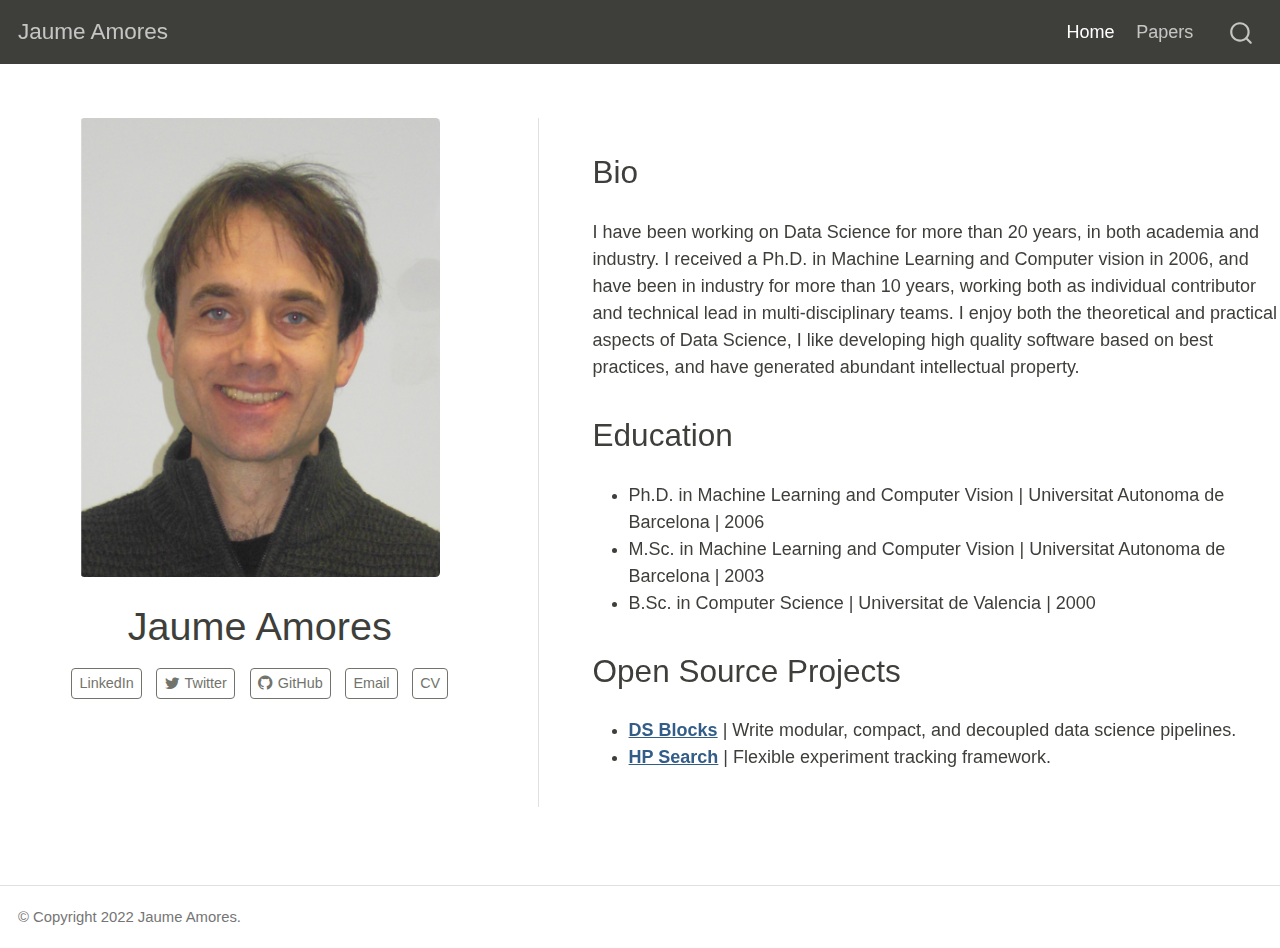
==== docs/index.html @ c7238aa9 "Added docs folder" ====
<!DOCTYPE html>
<html xmlns="http://www.w3.org/1999/xhtml" lang="en" xml:lang="en"><head>

<meta charset="utf-8">
<meta name="generator" content="quarto-1.2.262">

<meta name="viewport" content="width=device-width, initial-scale=1.0, user-scalable=yes">


<title>Jaume Amores</title>
<style>
code{white-space: pre-wrap;}
span.smallcaps{font-variant: small-caps;}
div.columns{display: flex; gap: min(4vw, 1.5em);}
div.column{flex: auto; overflow-x: auto;}
div.hanging-indent{margin-left: 1.5em; text-indent: -1.5em;}
ul.task-list{list-style: none;}
ul.task-list li input[type="checkbox"] {
  width: 0.8em;
  margin: 0 0.8em 0.2em -1.6em;
  vertical-align: middle;
}
</style>


<script src="site_libs/quarto-nav/quarto-nav.js"></script>
<script src="site_libs/quarto-nav/headroom.min.js"></script>
<script src="site_libs/clipboard/clipboard.min.js"></script>
<script src="site_libs/quarto-search/autocomplete.umd.js"></script>
<script src="site_libs/quarto-search/fuse.min.js"></script>
<script src="site_libs/quarto-search/quarto-search.js"></script>
<meta name="quarto:offset" content="./">
<script src="site_libs/quarto-html/quarto.js"></script>
<script src="site_libs/quarto-html/popper.min.js"></script>
<script src="site_libs/quarto-html/tippy.umd.min.js"></script>
<link href="site_libs/quarto-html/tippy.css" rel="stylesheet">
<link href="site_libs/quarto-html/quarto-syntax-highlighting.css" rel="stylesheet" id="quarto-text-highlighting-styles">
<script src="site_libs/bootstrap/bootstrap.min.js"></script>
<link href="site_libs/bootstrap/bootstrap-icons.css" rel="stylesheet">
<link href="site_libs/bootstrap/bootstrap.min.css" rel="stylesheet" id="quarto-bootstrap" data-mode="light">
<script id="quarto-search-options" type="application/json">{
  "location": "navbar",
  "copy-button": false,
  "collapse-after": 3,
  "panel-placement": "end",
  "type": "overlay",
  "limit": 20,
  "language": {
    "search-no-results-text": "No results",
    "search-matching-documents-text": "matching documents",
    "search-copy-link-title": "Copy link to search",
    "search-hide-matches-text": "Hide additional matches",
    "search-more-match-text": "more match in this document",
    "search-more-matches-text": "more matches in this document",
    "search-clear-button-title": "Clear",
    "search-detached-cancel-button-title": "Cancel",
    "search-submit-button-title": "Submit"
  }
}</script>


<link rel="stylesheet" href="styles.css">
<meta property="og:title" content="Jaume Amores">
<meta property="og:image" content="https://Jaume-JCI.github.io/ds-blocks/profile.jpg">
<meta property="og:site-name" content="Jaume Amores">
<meta property="og:locale" content="en_US">
<meta name="twitter:title" content="Jaume Amores">
<meta name="twitter:image" content="https://Jaume-JCI.github.io/ds-blocks/profile.jpg">
<meta name="twitter:creator" content="@JaumeEire">
<meta name="twitter:card" content="summary_large_image">
</head>

<body class="nav-fixed fullcontent">

<div id="quarto-search-results"></div>
  <header id="quarto-header" class="headroom fixed-top">
    <nav class="navbar navbar-expand-lg navbar-dark ">
      <div class="navbar-container container-fluid">
      <div class="navbar-brand-container">
    <a class="navbar-brand" href="./index.html">
    <span class="navbar-title">Jaume Amores</span>
    </a>
  </div>
          <button class="navbar-toggler" type="button" data-bs-toggle="collapse" data-bs-target="#navbarCollapse" aria-controls="navbarCollapse" aria-expanded="false" aria-label="Toggle navigation" onclick="if (window.quartoToggleHeadroom) { window.quartoToggleHeadroom(); }">
  <span class="navbar-toggler-icon"></span>
</button>
          <div class="collapse navbar-collapse" id="navbarCollapse">
            <ul class="navbar-nav navbar-nav-scroll ms-auto">
  <li class="nav-item">
    <a class="nav-link active" href="./index.html" aria-current="page">
 <span class="menu-text">Home</span></a>
  </li>  
  <li class="nav-item">
    <a class="nav-link" href="./papers.pdf">
 <span class="menu-text">Papers</span></a>
  </li>  
</ul>
              <div id="quarto-search" class="" title="Search"></div>
          </div> <!-- /navcollapse -->
      </div> <!-- /container-fluid -->
    </nav>
</header>
<!-- content -->
<div id="quarto-content" class="quarto-container page-columns page-rows-contents page-layout-article page-navbar">
<!-- sidebar -->
<!-- margin-sidebar -->
    
<!-- main -->
<div class="quarto-about-trestles page-columns page-full">
  <div class="about-entity">
    <img src="profile.jpg" class="about-image
  rounded " style="width: 20em;">
<header id="title-block-header" class="quarto-title-block default">
<div class="quarto-title">
<h1 class="title">Jaume Amores</h1>
</div>
<div class="quarto-title-meta">
  </div>
</header>
    <div class="about-links">
  <a href="https://linkedin.com/in/jaume-amores-7b600849" class="about-link">
     <span class="about-link-text">LinkedIn</span>
  </a>
  <a href="https://twitter.com/JaumeEire" class="about-link">
    <i class="bi bi-twitter"></i>
     <span class="about-link-text">Twitter</span>
  </a>
  <a href="https://github.com/Jaume-JCI" class="about-link">
    <i class="bi bi-github"></i>
     <span class="about-link-text">GitHub</span>
  </a>
  <a href="mailto:jau.m@hotmail.com" class="about-link">
     <span class="about-link-text">Email</span>
  </a>
  <a href="/cv.pdf" class="about-link">
     <span class="about-link-text">CV</span>
  </a>
</div>
  </div>
  <div class="about-contents page-columns page-full"><main class="content page-columns page-full" id="quarto-document-content">
<div class="column-page">
<section id="bio" class="level2">
<h2 data-anchor-id="bio">Bio</h2>
I have been working on Data Science for more than 20 years, in both academia and industry. I received a Ph.D.&nbsp;in Machine Learning and Computer vision in 2006, and have been in industry for more than 10 years, working both as individual contributor and technical lead in multi-disciplinary teams. I enjoy both the theoretical and practical aspects of Data Science, I like developing high quality software based on best practices, and have generated abundant intellectual property.
<p>
</p>
</section>
<section id="education" class="level2">
<h2 data-anchor-id="education">Education</h2>
<ul>
<li>Ph.D.&nbsp;in Machine Learning and Computer Vision | Universitat Autonoma de Barcelona | 2006</li>
<li>M.Sc. in Machine Learning and Computer Vision | Universitat Autonoma de Barcelona | 2003</li>
<li>B.Sc. in Computer Science | Universitat de Valencia | 2000</li>
</ul>
<p>
</p>
</section>
<section id="open-source-projects" class="level2">
<h2 data-anchor-id="open-source-projects">Open Source Projects</h2>
<ul>
<li><strong><a href="https://jaume-jci.github.io/ds-blocks/">DS Blocks</a></strong> | Write modular, compact, and decoupled data science pipelines.</li>
<li><strong><a href="https://github.com/Jaume-JCI/hpsearch">HP Search</a></strong> | Flexible experiment tracking framework.</li>
</ul>
</section>
</div>


</main></div>
</div>
 <!-- /main -->
<script id="quarto-html-after-body" type="application/javascript">
window.document.addEventListener("DOMContentLoaded", function (event) {
  const toggleBodyColorMode = (bsSheetEl) => {
    const mode = bsSheetEl.getAttribute("data-mode");
    const bodyEl = window.document.querySelector("body");
    if (mode === "dark") {
      bodyEl.classList.add("quarto-dark");
      bodyEl.classList.remove("quarto-light");
    } else {
      bodyEl.classList.add("quarto-light");
      bodyEl.classList.remove("quarto-dark");
    }
  }
  const toggleBodyColorPrimary = () => {
    const bsSheetEl = window.document.querySelector("link#quarto-bootstrap");
    if (bsSheetEl) {
      toggleBodyColorMode(bsSheetEl);
    }
  }
  toggleBodyColorPrimary();  
  const clipboard = new window.ClipboardJS('.code-copy-button', {
    target: function(trigger) {
      return trigger.previousElementSibling;
    }
  });
  clipboard.on('success', function(e) {
    // button target
    const button = e.trigger;
    // don't keep focus
    button.blur();
    // flash "checked"
    button.classList.add('code-copy-button-checked');
    var currentTitle = button.getAttribute("title");
    button.setAttribute("title", "Copied!");
    let tooltip;
    if (window.bootstrap) {
      button.setAttribute("data-bs-toggle", "tooltip");
      button.setAttribute("data-bs-placement", "left");
      button.setAttribute("data-bs-title", "Copied!");
      tooltip = new bootstrap.Tooltip(button, 
        { trigger: "manual", 
          customClass: "code-copy-button-tooltip",
          offset: [0, -8]});
      tooltip.show();    
    }
    setTimeout(function() {
      if (tooltip) {
        tooltip.hide();
        button.removeAttribute("data-bs-title");
        button.removeAttribute("data-bs-toggle");
        button.removeAttribute("data-bs-placement");
      }
      button.setAttribute("title", currentTitle);
      button.classList.remove('code-copy-button-checked');
    }, 1000);
    // clear code selection
    e.clearSelection();
  });
  function tippyHover(el, contentFn) {
    const config = {
      allowHTML: true,
      content: contentFn,
      maxWidth: 500,
      delay: 100,
      arrow: false,
      appendTo: function(el) {
          return el.parentElement;
      },
      interactive: true,
      interactiveBorder: 10,
      theme: 'quarto',
      placement: 'bottom-start'
    };
    window.tippy(el, config); 
  }
  const noterefs = window.document.querySelectorAll('a[role="doc-noteref"]');
  for (var i=0; i<noterefs.length; i++) {
    const ref = noterefs[i];
    tippyHover(ref, function() {
      // use id or data attribute instead here
      let href = ref.getAttribute('data-footnote-href') || ref.getAttribute('href');
      try { href = new URL(href).hash; } catch {}
      const id = href.replace(/^#\/?/, "");
      const note = window.document.getElementById(id);
      return note.innerHTML;
    });
  }
  const findCites = (el) => {
    const parentEl = el.parentElement;
    if (parentEl) {
      const cites = parentEl.dataset.cites;
      if (cites) {
        return {
          el,
          cites: cites.split(' ')
        };
      } else {
        return findCites(el.parentElement)
      }
    } else {
      return undefined;
    }
  };
  var bibliorefs = window.document.querySelectorAll('a[role="doc-biblioref"]');
  for (var i=0; i<bibliorefs.length; i++) {
    const ref = bibliorefs[i];
    const citeInfo = findCites(ref);
    if (citeInfo) {
      tippyHover(citeInfo.el, function() {
        var popup = window.document.createElement('div');
        citeInfo.cites.forEach(function(cite) {
          var citeDiv = window.document.createElement('div');
          citeDiv.classList.add('hanging-indent');
          citeDiv.classList.add('csl-entry');
          var biblioDiv = window.document.getElementById('ref-' + cite);
          if (biblioDiv) {
            citeDiv.innerHTML = biblioDiv.innerHTML;
          }
          popup.appendChild(citeDiv);
        });
        return popup.innerHTML;
      });
    }
  }
});
</script>
</div> <!-- /content -->
<footer class="footer">
  <div class="nav-footer">
    <div class="nav-footer-left">© Copyright 2022 Jaume Amores.</div>   
  </div>
</footer>



</body></html>
---- docs/site_libs/quarto-html/tippy.css ----
.tippy-box[data-animation=fade][data-state=hidden]{opacity:0}[data-tippy-root]{max-width:calc(100vw - 10px)}.tippy-box{position:relative;background-color:#333;color:#fff;border-radius:4px;font-size:14px;line-height:1.4;white-space:normal;outline:0;transition-property:transform,visibility,opacity}.tippy-box[data-placement^=top]>.tippy-arrow{bottom:0}.tippy-box[data-placement^=top]>.tippy-arrow:before{bottom:-7px;left:0;border-width:8px 8px 0;border-top-color:initial;transform-origin:center top}.tippy-box[data-placement^=bottom]>.tippy-arrow{top:0}.tippy-box[data-placement^=bottom]>.tippy-arrow:before{top:-7px;left:0;border-width:0 8px 8px;border-bottom-color:initial;transform-origin:center bottom}.tippy-box[data-placement^=left]>.tippy-arrow{right:0}.tippy-box[data-placement^=left]>.tippy-arrow:before{border-width:8px 0 8px 8px;border-left-color:initial;right:-7px;transform-origin:center left}.tippy-box[data-placement^=right]>.tippy-arrow{left:0}.tippy-box[data-placement^=right]>.tippy-arrow:before{left:-7px;border-width:8px 8px 8px 0;border-right-color:initial;transform-origin:center right}.tippy-box[data-inertia][data-state=visible]{transition-timing-function:cubic-bezier(.54,1.5,.38,1.11)}.tippy-arrow{width:16px;height:16px;color:#333}.tippy-arrow:before{content:"";position:absolute;border-color:transparent;border-style:solid}.tippy-content{position:relative;padding:5px 9px;z-index:1}
---- docs/site_libs/quarto-html/quarto-syntax-highlighting.css ----
/* quarto syntax highlight colors */
:root {
  --quarto-hl-ot-color: #003B4F;
  --quarto-hl-at-color: #657422;
  --quarto-hl-ss-color: #20794D;
  --quarto-hl-an-color: #5E5E5E;
  --quarto-hl-fu-color: #4758AB;
  --quarto-hl-st-color: #20794D;
  --quarto-hl-cf-color: #003B4F;
  --quarto-hl-op-color: #5E5E5E;
  --quarto-hl-er-color: #AD0000;
  --quarto-hl-bn-color: #AD0000;
  --quarto-hl-al-color: #AD0000;
  --quarto-hl-va-color: #111111;
  --quarto-hl-bu-color: inherit;
  --quarto-hl-ex-color: inherit;
  --quarto-hl-pp-color: #AD0000;
  --quarto-hl-in-color: #5E5E5E;
  --quarto-hl-vs-color: #20794D;
  --quarto-hl-wa-color: #5E5E5E;
  --quarto-hl-do-color: #5E5E5E;
  --quarto-hl-im-color: #00769E;
  --quarto-hl-ch-color: #20794D;
  --quarto-hl-dt-color: #AD0000;
  --quarto-hl-fl-color: #AD0000;
  --quarto-hl-co-color: #5E5E5E;
  --quarto-hl-cv-color: #5E5E5E;
  --quarto-hl-cn-color: #8f5902;
  --quarto-hl-sc-color: #5E5E5E;
  --quarto-hl-dv-color: #AD0000;
  --quarto-hl-kw-color: #003B4F;
}

/* other quarto variables */
:root {
  --quarto-font-monospace: SFMono-Regular, Menlo, Monaco, Consolas, "Liberation Mono", "Courier New", monospace;
}

pre > code.sourceCode > span {
  color: #003B4F;
}

code span {
  color: #003B4F;
}

code.sourceCode > span {
  color: #003B4F;
}

div.sourceCode,
div.sourceCode pre.sourceCode {
  color: #003B4F;
}

code span.ot {
  color: #003B4F;
}

code span.at {
  color: #657422;
}

code span.ss {
  color: #20794D;
}

code span.an {
  color: #5E5E5E;
}

code span.fu {
  color: #4758AB;
}

code span.st {
  color: #20794D;
}

code span.cf {
  color: #003B4F;
}

code span.op {
  color: #5E5E5E;
}

code span.er {
  color: #AD0000;
}

code span.bn {
  color: #AD0000;
}

code span.al {
  color: #AD0000;
}

code span.va {
  color: #111111;
}

code span.pp {
  color: #AD0000;
}

code span.in {
  color: #5E5E5E;
}

code span.vs {
  color: #20794D;
}

code span.wa {
  color: #5E5E5E;
  font-style: italic;
}

code span.do {
  color: #5E5E5E;
  font-style: italic;
}

code span.im {
  color: #00769E;
}

code span.ch {
  color: #20794D;
}

code span.dt {
  color: #AD0000;
}

code span.fl {
  color: #AD0000;
}

code span.co {
  color: #5E5E5E;
}

code span.cv {
  color: #5E5E5E;
  font-style: italic;
}

code span.cn {
  color: #8f5902;
}

code span.sc {
  color: #5E5E5E;
}

code span.dv {
  color: #AD0000;
}

code span.kw {
  color: #003B4F;
}

.prevent-inlining {
  content: "</";
}

/*# sourceMappingURL=debc5d5d77c3f9108843748ff7464032.css.map */
---- docs/styles.css ----
/* css styles */
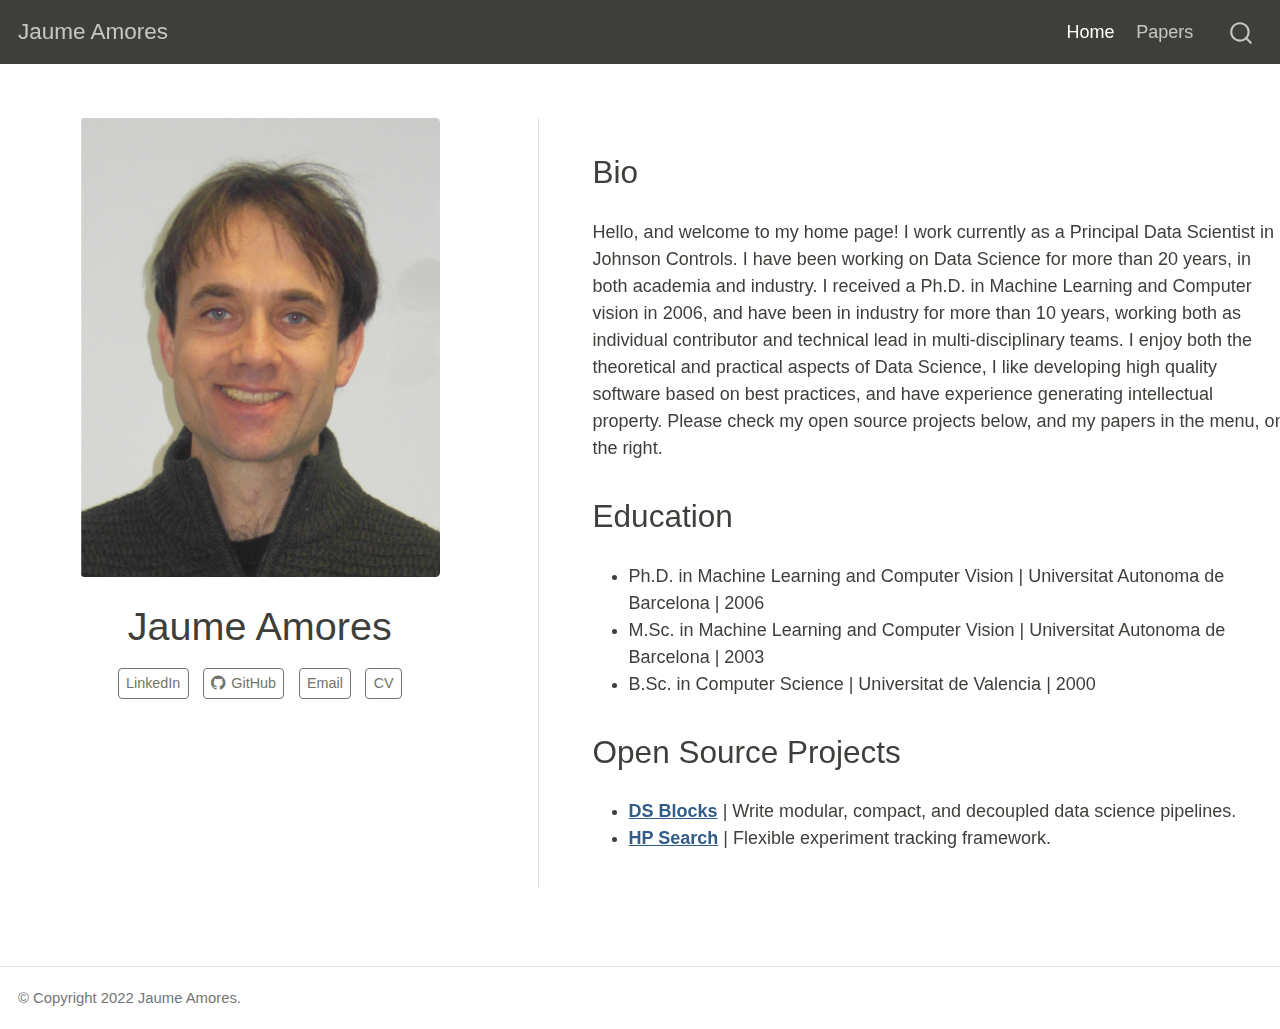
==== commit cf9d6625: "Add files via upload" ====
--- a/docs/index.html
+++ b/docs/index.html
@@ -1,306 +1,302 @@
-<!DOCTYPE html>
-<html xmlns="http://www.w3.org/1999/xhtml" lang="en" xml:lang="en"><head>
-
-<meta charset="utf-8">
-<meta name="generator" content="quarto-1.2.262">
-
-<meta name="viewport" content="width=device-width, initial-scale=1.0, user-scalable=yes">
-
-
-<title>Jaume Amores</title>
-<style>
-code{white-space: pre-wrap;}
-span.smallcaps{font-variant: small-caps;}
-div.columns{display: flex; gap: min(4vw, 1.5em);}
-div.column{flex: auto; overflow-x: auto;}
-div.hanging-indent{margin-left: 1.5em; text-indent: -1.5em;}
-ul.task-list{list-style: none;}
-ul.task-list li input[type="checkbox"] {
-  width: 0.8em;
-  margin: 0 0.8em 0.2em -1.6em;
-  vertical-align: middle;
-}
-</style>
-
-
-<script src="site_libs/quarto-nav/quarto-nav.js"></script>
-<script src="site_libs/quarto-nav/headroom.min.js"></script>
-<script src="site_libs/clipboard/clipboard.min.js"></script>
-<script src="site_libs/quarto-search/autocomplete.umd.js"></script>
-<script src="site_libs/quarto-search/fuse.min.js"></script>
-<script src="site_libs/quarto-search/quarto-search.js"></script>
-<meta name="quarto:offset" content="./">
-<script src="site_libs/quarto-html/quarto.js"></script>
-<script src="site_libs/quarto-html/popper.min.js"></script>
-<script src="site_libs/quarto-html/tippy.umd.min.js"></script>
-<link href="site_libs/quarto-html/tippy.css" rel="stylesheet">
-<link href="site_libs/quarto-html/quarto-syntax-highlighting.css" rel="stylesheet" id="quarto-text-highlighting-styles">
-<script src="site_libs/bootstrap/bootstrap.min.js"></script>
-<link href="site_libs/bootstrap/bootstrap-icons.css" rel="stylesheet">
-<link href="site_libs/bootstrap/bootstrap.min.css" rel="stylesheet" id="quarto-bootstrap" data-mode="light">
-<script id="quarto-search-options" type="application/json">{
-  "location": "navbar",
-  "copy-button": false,
-  "collapse-after": 3,
-  "panel-placement": "end",
-  "type": "overlay",
-  "limit": 20,
-  "language": {
-    "search-no-results-text": "No results",
-    "search-matching-documents-text": "matching documents",
-    "search-copy-link-title": "Copy link to search",
-    "search-hide-matches-text": "Hide additional matches",
-    "search-more-match-text": "more match in this document",
-    "search-more-matches-text": "more matches in this document",
-    "search-clear-button-title": "Clear",
-    "search-detached-cancel-button-title": "Cancel",
-    "search-submit-button-title": "Submit"
-  }
-}</script>
-
-
-<link rel="stylesheet" href="styles.css">
-<meta property="og:title" content="Jaume Amores">
-<meta property="og:image" content="https://Jaume-JCI.github.io/ds-blocks/profile.jpg">
-<meta property="og:site-name" content="Jaume Amores">
-<meta property="og:locale" content="en_US">
-<meta name="twitter:title" content="Jaume Amores">
-<meta name="twitter:image" content="https://Jaume-JCI.github.io/ds-blocks/profile.jpg">
-<meta name="twitter:creator" content="@JaumeEire">
-<meta name="twitter:card" content="summary_large_image">
-</head>
-
-<body class="nav-fixed fullcontent">
-
-<div id="quarto-search-results"></div>
-  <header id="quarto-header" class="headroom fixed-top">
-    <nav class="navbar navbar-expand-lg navbar-dark ">
-      <div class="navbar-container container-fluid">
-      <div class="navbar-brand-container">
-    <a class="navbar-brand" href="./index.html">
-    <span class="navbar-title">Jaume Amores</span>
-    </a>
-  </div>
-          <button class="navbar-toggler" type="button" data-bs-toggle="collapse" data-bs-target="#navbarCollapse" aria-controls="navbarCollapse" aria-expanded="false" aria-label="Toggle navigation" onclick="if (window.quartoToggleHeadroom) { window.quartoToggleHeadroom(); }">
-  <span class="navbar-toggler-icon"></span>
-</button>
-          <div class="collapse navbar-collapse" id="navbarCollapse">
-            <ul class="navbar-nav navbar-nav-scroll ms-auto">
-  <li class="nav-item">
-    <a class="nav-link active" href="./index.html" aria-current="page">
- <span class="menu-text">Home</span></a>
-  </li>  
-  <li class="nav-item">
-    <a class="nav-link" href="./papers.pdf">
- <span class="menu-text">Papers</span></a>
-  </li>  
-</ul>
-              <div id="quarto-search" class="" title="Search"></div>
-          </div> <!-- /navcollapse -->
-      </div> <!-- /container-fluid -->
-    </nav>
-</header>
-<!-- content -->
-<div id="quarto-content" class="quarto-container page-columns page-rows-contents page-layout-article page-navbar">
-<!-- sidebar -->
-<!-- margin-sidebar -->
-    
-<!-- main -->
-<div class="quarto-about-trestles page-columns page-full">
-  <div class="about-entity">
-    <img src="profile.jpg" class="about-image
-  rounded " style="width: 20em;">
-<header id="title-block-header" class="quarto-title-block default">
-<div class="quarto-title">
-<h1 class="title">Jaume Amores</h1>
-</div>
-<div class="quarto-title-meta">
-  </div>
-</header>
-    <div class="about-links">
-  <a href="https://linkedin.com/in/jaume-amores-7b600849" class="about-link">
-     <span class="about-link-text">LinkedIn</span>
-  </a>
-  <a href="https://twitter.com/JaumeEire" class="about-link">
-    <i class="bi bi-twitter"></i>
-     <span class="about-link-text">Twitter</span>
-  </a>
-  <a href="https://github.com/Jaume-JCI" class="about-link">
-    <i class="bi bi-github"></i>
-     <span class="about-link-text">GitHub</span>
-  </a>
-  <a href="mailto:jau.m@hotmail.com" class="about-link">
-     <span class="about-link-text">Email</span>
-  </a>
-  <a href="/cv.pdf" class="about-link">
-     <span class="about-link-text">CV</span>
-  </a>
-</div>
-  </div>
-  <div class="about-contents page-columns page-full"><main class="content page-columns page-full" id="quarto-document-content">
-<div class="column-page">
-<section id="bio" class="level2">
-<h2 data-anchor-id="bio">Bio</h2>
-I have been working on Data Science for more than 20 years, in both academia and industry. I received a Ph.D.&nbsp;in Machine Learning and Computer vision in 2006, and have been in industry for more than 10 years, working both as individual contributor and technical lead in multi-disciplinary teams. I enjoy both the theoretical and practical aspects of Data Science, I like developing high quality software based on best practices, and have generated abundant intellectual property.
-<p>
-</p>
-</section>
-<section id="education" class="level2">
-<h2 data-anchor-id="education">Education</h2>
-<ul>
-<li>Ph.D.&nbsp;in Machine Learning and Computer Vision | Universitat Autonoma de Barcelona | 2006</li>
-<li>M.Sc. in Machine Learning and Computer Vision | Universitat Autonoma de Barcelona | 2003</li>
-<li>B.Sc. in Computer Science | Universitat de Valencia | 2000</li>
-</ul>
-<p>
-</p>
-</section>
-<section id="open-source-projects" class="level2">
-<h2 data-anchor-id="open-source-projects">Open Source Projects</h2>
-<ul>
-<li><strong><a href="https://jaume-jci.github.io/ds-blocks/">DS Blocks</a></strong> | Write modular, compact, and decoupled data science pipelines.</li>
-<li><strong><a href="https://github.com/Jaume-JCI/hpsearch">HP Search</a></strong> | Flexible experiment tracking framework.</li>
-</ul>
-</section>
-</div>
-
-
-</main></div>
-</div>
- <!-- /main -->
-<script id="quarto-html-after-body" type="application/javascript">
-window.document.addEventListener("DOMContentLoaded", function (event) {
-  const toggleBodyColorMode = (bsSheetEl) => {
-    const mode = bsSheetEl.getAttribute("data-mode");
-    const bodyEl = window.document.querySelector("body");
-    if (mode === "dark") {
-      bodyEl.classList.add("quarto-dark");
-      bodyEl.classList.remove("quarto-light");
-    } else {
-      bodyEl.classList.add("quarto-light");
-      bodyEl.classList.remove("quarto-dark");
-    }
-  }
-  const toggleBodyColorPrimary = () => {
-    const bsSheetEl = window.document.querySelector("link#quarto-bootstrap");
-    if (bsSheetEl) {
-      toggleBodyColorMode(bsSheetEl);
-    }
-  }
-  toggleBodyColorPrimary();  
-  const clipboard = new window.ClipboardJS('.code-copy-button', {
-    target: function(trigger) {
-      return trigger.previousElementSibling;
-    }
-  });
-  clipboard.on('success', function(e) {
-    // button target
-    const button = e.trigger;
-    // don't keep focus
-    button.blur();
-    // flash "checked"
-    button.classList.add('code-copy-button-checked');
-    var currentTitle = button.getAttribute("title");
-    button.setAttribute("title", "Copied!");
-    let tooltip;
-    if (window.bootstrap) {
-      button.setAttribute("data-bs-toggle", "tooltip");
-      button.setAttribute("data-bs-placement", "left");
-      button.setAttribute("data-bs-title", "Copied!");
-      tooltip = new bootstrap.Tooltip(button, 
-        { trigger: "manual", 
-          customClass: "code-copy-button-tooltip",
-          offset: [0, -8]});
-      tooltip.show();    
-    }
-    setTimeout(function() {
-      if (tooltip) {
-        tooltip.hide();
-        button.removeAttribute("data-bs-title");
-        button.removeAttribute("data-bs-toggle");
-        button.removeAttribute("data-bs-placement");
-      }
-      button.setAttribute("title", currentTitle);
-      button.classList.remove('code-copy-button-checked');
-    }, 1000);
-    // clear code selection
-    e.clearSelection();
-  });
-  function tippyHover(el, contentFn) {
-    const config = {
-      allowHTML: true,
-      content: contentFn,
-      maxWidth: 500,
-      delay: 100,
-      arrow: false,
-      appendTo: function(el) {
-          return el.parentElement;
-      },
-      interactive: true,
-      interactiveBorder: 10,
-      theme: 'quarto',
-      placement: 'bottom-start'
-    };
-    window.tippy(el, config); 
-  }
-  const noterefs = window.document.querySelectorAll('a[role="doc-noteref"]');
-  for (var i=0; i<noterefs.length; i++) {
-    const ref = noterefs[i];
-    tippyHover(ref, function() {
-      // use id or data attribute instead here
-      let href = ref.getAttribute('data-footnote-href') || ref.getAttribute('href');
-      try { href = new URL(href).hash; } catch {}
-      const id = href.replace(/^#\/?/, "");
-      const note = window.document.getElementById(id);
-      return note.innerHTML;
-    });
-  }
-  const findCites = (el) => {
-    const parentEl = el.parentElement;
-    if (parentEl) {
-      const cites = parentEl.dataset.cites;
-      if (cites) {
-        return {
-          el,
-          cites: cites.split(' ')
-        };
-      } else {
-        return findCites(el.parentElement)
-      }
-    } else {
-      return undefined;
-    }
-  };
-  var bibliorefs = window.document.querySelectorAll('a[role="doc-biblioref"]');
-  for (var i=0; i<bibliorefs.length; i++) {
-    const ref = bibliorefs[i];
-    const citeInfo = findCites(ref);
-    if (citeInfo) {
-      tippyHover(citeInfo.el, function() {
-        var popup = window.document.createElement('div');
-        citeInfo.cites.forEach(function(cite) {
-          var citeDiv = window.document.createElement('div');
-          citeDiv.classList.add('hanging-indent');
-          citeDiv.classList.add('csl-entry');
-          var biblioDiv = window.document.getElementById('ref-' + cite);
-          if (biblioDiv) {
-            citeDiv.innerHTML = biblioDiv.innerHTML;
-          }
-          popup.appendChild(citeDiv);
-        });
-        return popup.innerHTML;
-      });
-    }
-  }
-});
-</script>
-</div> <!-- /content -->
-<footer class="footer">
-  <div class="nav-footer">
-    <div class="nav-footer-left">© Copyright 2022 Jaume Amores.</div>   
-  </div>
-</footer>
-
-
-
+<!DOCTYPE html>
+<html xmlns="http://www.w3.org/1999/xhtml" lang="en" xml:lang="en"><head>
+
+<meta charset="utf-8">
+<meta name="generator" content="quarto-1.2.262">
+
+<meta name="viewport" content="width=device-width, initial-scale=1.0, user-scalable=yes">
+
+
+<title>Jaume Amores</title>
+<style>
+code{white-space: pre-wrap;}
+span.smallcaps{font-variant: small-caps;}
+div.columns{display: flex; gap: min(4vw, 1.5em);}
+div.column{flex: auto; overflow-x: auto;}
+div.hanging-indent{margin-left: 1.5em; text-indent: -1.5em;}
+ul.task-list{list-style: none;}
+ul.task-list li input[type="checkbox"] {
+  width: 0.8em;
+  margin: 0 0.8em 0.2em -1.6em;
+  vertical-align: middle;
+}
+</style>
+
+
+<script src="site_libs/quarto-nav/quarto-nav.js"></script>
+<script src="site_libs/quarto-nav/headroom.min.js"></script>
+<script src="site_libs/clipboard/clipboard.min.js"></script>
+<script src="site_libs/quarto-search/autocomplete.umd.js"></script>
+<script src="site_libs/quarto-search/fuse.min.js"></script>
+<script src="site_libs/quarto-search/quarto-search.js"></script>
+<meta name="quarto:offset" content="./">
+<script src="site_libs/quarto-html/quarto.js"></script>
+<script src="site_libs/quarto-html/popper.min.js"></script>
+<script src="site_libs/quarto-html/tippy.umd.min.js"></script>
+<link href="site_libs/quarto-html/tippy.css" rel="stylesheet">
+<link href="site_libs/quarto-html/quarto-syntax-highlighting.css" rel="stylesheet" id="quarto-text-highlighting-styles">
+<script src="site_libs/bootstrap/bootstrap.min.js"></script>
+<link href="site_libs/bootstrap/bootstrap-icons.css" rel="stylesheet">
+<link href="site_libs/bootstrap/bootstrap.min.css" rel="stylesheet" id="quarto-bootstrap" data-mode="light">
+<script id="quarto-search-options" type="application/json">{
+  "location": "navbar",
+  "copy-button": false,
+  "collapse-after": 3,
+  "panel-placement": "end",
+  "type": "overlay",
+  "limit": 20,
+  "language": {
+    "search-no-results-text": "No results",
+    "search-matching-documents-text": "matching documents",
+    "search-copy-link-title": "Copy link to search",
+    "search-hide-matches-text": "Hide additional matches",
+    "search-more-match-text": "more match in this document",
+    "search-more-matches-text": "more matches in this document",
+    "search-clear-button-title": "Clear",
+    "search-detached-cancel-button-title": "Cancel",
+    "search-submit-button-title": "Submit"
+  }
+}</script>
+
+
+<link rel="stylesheet" href="styles.css">
+<meta property="og:title" content="Jaume Amores">
+<meta property="og:image" content="https://Jaume-JCI.github.io/ds-blocks/profile.jpg">
+<meta property="og:site-name" content="Jaume Amores">
+<meta property="og:locale" content="en_US">
+<meta name="twitter:title" content="Jaume Amores">
+<meta name="twitter:image" content="https://Jaume-JCI.github.io/ds-blocks/profile.jpg">
+<meta name="twitter:creator" content="@JaumeEire">
+<meta name="twitter:card" content="summary_large_image">
+</head>
+
+<body class="nav-fixed fullcontent">
+
+<div id="quarto-search-results"></div>
+  <header id="quarto-header" class="headroom fixed-top">
+    <nav class="navbar navbar-expand-lg navbar-dark ">
+      <div class="navbar-container container-fluid">
+      <div class="navbar-brand-container">
+    <a class="navbar-brand" href="./index.html">
+    <span class="navbar-title">Jaume Amores</span>
+    </a>
+  </div>
+          <button class="navbar-toggler" type="button" data-bs-toggle="collapse" data-bs-target="#navbarCollapse" aria-controls="navbarCollapse" aria-expanded="false" aria-label="Toggle navigation" onclick="if (window.quartoToggleHeadroom) { window.quartoToggleHeadroom(); }">
+  <span class="navbar-toggler-icon"></span>
+</button>
+          <div class="collapse navbar-collapse" id="navbarCollapse">
+            <ul class="navbar-nav navbar-nav-scroll ms-auto">
+  <li class="nav-item">
+    <a class="nav-link active" href="./index.html" aria-current="page">
+ <span class="menu-text">Home</span></a>
+  </li>  
+  <li class="nav-item">
+    <a class="nav-link" href="./papers.pdf">
+ <span class="menu-text">Papers</span></a>
+  </li>  
+</ul>
+              <div id="quarto-search" class="" title="Search"></div>
+          </div> <!-- /navcollapse -->
+      </div> <!-- /container-fluid -->
+    </nav>
+</header>
+<!-- content -->
+<div id="quarto-content" class="quarto-container page-columns page-rows-contents page-layout-article page-navbar">
+<!-- sidebar -->
+<!-- margin-sidebar -->
+    
+<!-- main -->
+<div class="quarto-about-trestles page-columns page-full">
+  <div class="about-entity">
+    <img src="profile.jpg" class="about-image
+  rounded " style="width: 20em;">
+<header id="title-block-header" class="quarto-title-block default">
+<div class="quarto-title">
+<h1 class="title">Jaume Amores</h1>
+</div>
+<div class="quarto-title-meta">
+  </div>
+</header>
+    <div class="about-links">
+  <a href="https://linkedin.com/in/jaume-amores-7b600849" class="about-link">
+     <span class="about-link-text">LinkedIn</span>
+  </a>
+  <a href="https://github.com/Jaume-JCI" class="about-link">
+    <i class="bi bi-github"></i>
+     <span class="about-link-text">GitHub</span>
+  </a>
+  <a href="mailto:jau.m@hotmail.com" class="about-link">
+     <span class="about-link-text">Email</span>
+  </a>
+  <a href="/my_cv/cv.pdf" class="about-link">
+     <span class="about-link-text">CV</span>
+  </a>
+</div>
+  </div>
+  <div class="about-contents page-columns page-full"><main class="content page-columns page-full" id="quarto-document-content">
+<div class="column-page">
+<section id="bio" class="level2">
+<h2 data-anchor-id="bio">Bio</h2>
+Hello, and welcome to my home page! I work currently as a Principal Data Scientist in Johnson Controls. I have been working on Data Science for more than 20 years, in both academia and industry. I received a Ph.D.&nbsp;in Machine Learning and Computer vision in 2006, and have been in industry for more than 10 years, working both as individual contributor and technical lead in multi-disciplinary teams. I enjoy both the theoretical and practical aspects of Data Science, I like developing high quality software based on best practices, and have experience generating intellectual property. Please check my open source projects below, and my papers in the menu, on the right.
+<p>
+</p>
+</section>
+<section id="education" class="level2">
+<h2 data-anchor-id="education">Education</h2>
+<ul>
+<li>Ph.D.&nbsp;in Machine Learning and Computer Vision | Universitat Autonoma de Barcelona | 2006</li>
+<li>M.Sc. in Machine Learning and Computer Vision | Universitat Autonoma de Barcelona | 2003</li>
+<li>B.Sc. in Computer Science | Universitat de Valencia | 2000</li>
+</ul>
+<p>
+</p>
+</section>
+<section id="open-source-projects" class="level2">
+<h2 data-anchor-id="open-source-projects">Open Source Projects</h2>
+<ul>
+<li><strong><a href="https://jaume-jci.github.io/ds-blocks/">DS Blocks</a></strong> | Write modular, compact, and decoupled data science pipelines.</li>
+<li><strong><a href="https://github.com/Jaume-JCI/hpsearch">HP Search</a></strong> | Flexible experiment tracking framework.</li>
+</ul>
+</section>
+</div>
+
+
+</main></div>
+</div>
+ <!-- /main -->
+<script id="quarto-html-after-body" type="application/javascript">
+window.document.addEventListener("DOMContentLoaded", function (event) {
+  const toggleBodyColorMode = (bsSheetEl) => {
+    const mode = bsSheetEl.getAttribute("data-mode");
+    const bodyEl = window.document.querySelector("body");
+    if (mode === "dark") {
+      bodyEl.classList.add("quarto-dark");
+      bodyEl.classList.remove("quarto-light");
+    } else {
+      bodyEl.classList.add("quarto-light");
+      bodyEl.classList.remove("quarto-dark");
+    }
+  }
+  const toggleBodyColorPrimary = () => {
+    const bsSheetEl = window.document.querySelector("link#quarto-bootstrap");
+    if (bsSheetEl) {
+      toggleBodyColorMode(bsSheetEl);
+    }
+  }
+  toggleBodyColorPrimary();  
+  const clipboard = new window.ClipboardJS('.code-copy-button', {
+    target: function(trigger) {
+      return trigger.previousElementSibling;
+    }
+  });
+  clipboard.on('success', function(e) {
+    // button target
+    const button = e.trigger;
+    // don't keep focus
+    button.blur();
+    // flash "checked"
+    button.classList.add('code-copy-button-checked');
+    var currentTitle = button.getAttribute("title");
+    button.setAttribute("title", "Copied!");
+    let tooltip;
+    if (window.bootstrap) {
+      button.setAttribute("data-bs-toggle", "tooltip");
+      button.setAttribute("data-bs-placement", "left");
+      button.setAttribute("data-bs-title", "Copied!");
+      tooltip = new bootstrap.Tooltip(button, 
+        { trigger: "manual", 
+          customClass: "code-copy-button-tooltip",
+          offset: [0, -8]});
+      tooltip.show();    
+    }
+    setTimeout(function() {
+      if (tooltip) {
+        tooltip.hide();
+        button.removeAttribute("data-bs-title");
+        button.removeAttribute("data-bs-toggle");
+        button.removeAttribute("data-bs-placement");
+      }
+      button.setAttribute("title", currentTitle);
+      button.classList.remove('code-copy-button-checked');
+    }, 1000);
+    // clear code selection
+    e.clearSelection();
+  });
+  function tippyHover(el, contentFn) {
+    const config = {
+      allowHTML: true,
+      content: contentFn,
+      maxWidth: 500,
+      delay: 100,
+      arrow: false,
+      appendTo: function(el) {
+          return el.parentElement;
+      },
+      interactive: true,
+      interactiveBorder: 10,
+      theme: 'quarto',
+      placement: 'bottom-start'
+    };
+    window.tippy(el, config); 
+  }
+  const noterefs = window.document.querySelectorAll('a[role="doc-noteref"]');
+  for (var i=0; i<noterefs.length; i++) {
+    const ref = noterefs[i];
+    tippyHover(ref, function() {
+      // use id or data attribute instead here
+      let href = ref.getAttribute('data-footnote-href') || ref.getAttribute('href');
+      try { href = new URL(href).hash; } catch {}
+      const id = href.replace(/^#\/?/, "");
+      const note = window.document.getElementById(id);
+      return note.innerHTML;
+    });
+  }
+  const findCites = (el) => {
+    const parentEl = el.parentElement;
+    if (parentEl) {
+      const cites = parentEl.dataset.cites;
+      if (cites) {
+        return {
+          el,
+          cites: cites.split(' ')
+        };
+      } else {
+        return findCites(el.parentElement)
+      }
+    } else {
+      return undefined;
+    }
+  };
+  var bibliorefs = window.document.querySelectorAll('a[role="doc-biblioref"]');
+  for (var i=0; i<bibliorefs.length; i++) {
+    const ref = bibliorefs[i];
+    const citeInfo = findCites(ref);
+    if (citeInfo) {
+      tippyHover(citeInfo.el, function() {
+        var popup = window.document.createElement('div');
+        citeInfo.cites.forEach(function(cite) {
+          var citeDiv = window.document.createElement('div');
+          citeDiv.classList.add('hanging-indent');
+          citeDiv.classList.add('csl-entry');
+          var biblioDiv = window.document.getElementById('ref-' + cite);
+          if (biblioDiv) {
+            citeDiv.innerHTML = biblioDiv.innerHTML;
+          }
+          popup.appendChild(citeDiv);
+        });
+        return popup.innerHTML;
+      });
+    }
+  }
+});
+</script>
+</div> <!-- /content -->
+<footer class="footer">
+  <div class="nav-footer">
+    <div class="nav-footer-left">© Copyright 2022 Jaume Amores.</div>   
+  </div>
+</footer>
+
+
+
 </body></html>--- a/docs/site_libs/quarto-html/quarto-syntax-highlighting.css
+++ b/docs/site_libs/quarto-html/quarto-syntax-highlighting.css
@@ -1,171 +1,171 @@
-/* quarto syntax highlight colors */
-:root {
-  --quarto-hl-ot-color: #003B4F;
-  --quarto-hl-at-color: #657422;
-  --quarto-hl-ss-color: #20794D;
-  --quarto-hl-an-color: #5E5E5E;
-  --quarto-hl-fu-color: #4758AB;
-  --quarto-hl-st-color: #20794D;
-  --quarto-hl-cf-color: #003B4F;
-  --quarto-hl-op-color: #5E5E5E;
-  --quarto-hl-er-color: #AD0000;
-  --quarto-hl-bn-color: #AD0000;
-  --quarto-hl-al-color: #AD0000;
-  --quarto-hl-va-color: #111111;
-  --quarto-hl-bu-color: inherit;
-  --quarto-hl-ex-color: inherit;
-  --quarto-hl-pp-color: #AD0000;
-  --quarto-hl-in-color: #5E5E5E;
-  --quarto-hl-vs-color: #20794D;
-  --quarto-hl-wa-color: #5E5E5E;
-  --quarto-hl-do-color: #5E5E5E;
-  --quarto-hl-im-color: #00769E;
-  --quarto-hl-ch-color: #20794D;
-  --quarto-hl-dt-color: #AD0000;
-  --quarto-hl-fl-color: #AD0000;
-  --quarto-hl-co-color: #5E5E5E;
-  --quarto-hl-cv-color: #5E5E5E;
-  --quarto-hl-cn-color: #8f5902;
-  --quarto-hl-sc-color: #5E5E5E;
-  --quarto-hl-dv-color: #AD0000;
-  --quarto-hl-kw-color: #003B4F;
-}
-
-/* other quarto variables */
-:root {
-  --quarto-font-monospace: SFMono-Regular, Menlo, Monaco, Consolas, "Liberation Mono", "Courier New", monospace;
-}
-
-pre > code.sourceCode > span {
-  color: #003B4F;
-}
-
-code span {
-  color: #003B4F;
-}
-
-code.sourceCode > span {
-  color: #003B4F;
-}
-
-div.sourceCode,
-div.sourceCode pre.sourceCode {
-  color: #003B4F;
-}
-
-code span.ot {
-  color: #003B4F;
-}
-
-code span.at {
-  color: #657422;
-}
-
-code span.ss {
-  color: #20794D;
-}
-
-code span.an {
-  color: #5E5E5E;
-}
-
-code span.fu {
-  color: #4758AB;
-}
-
-code span.st {
-  color: #20794D;
-}
-
-code span.cf {
-  color: #003B4F;
-}
-
-code span.op {
-  color: #5E5E5E;
-}
-
-code span.er {
-  color: #AD0000;
-}
-
-code span.bn {
-  color: #AD0000;
-}
-
-code span.al {
-  color: #AD0000;
-}
-
-code span.va {
-  color: #111111;
-}
-
-code span.pp {
-  color: #AD0000;
-}
-
-code span.in {
-  color: #5E5E5E;
-}
-
-code span.vs {
-  color: #20794D;
-}
-
-code span.wa {
-  color: #5E5E5E;
-  font-style: italic;
-}
-
-code span.do {
-  color: #5E5E5E;
-  font-style: italic;
-}
-
-code span.im {
-  color: #00769E;
-}
-
-code span.ch {
-  color: #20794D;
-}
-
-code span.dt {
-  color: #AD0000;
-}
-
-code span.fl {
-  color: #AD0000;
-}
-
-code span.co {
-  color: #5E5E5E;
-}
-
-code span.cv {
-  color: #5E5E5E;
-  font-style: italic;
-}
-
-code span.cn {
-  color: #8f5902;
-}
-
-code span.sc {
-  color: #5E5E5E;
-}
-
-code span.dv {
-  color: #AD0000;
-}
-
-code span.kw {
-  color: #003B4F;
-}
-
-.prevent-inlining {
-  content: "</";
-}
-
-/*# sourceMappingURL=debc5d5d77c3f9108843748ff7464032.css.map */
+/* quarto syntax highlight colors */
+:root {
+  --quarto-hl-ot-color: #003B4F;
+  --quarto-hl-at-color: #657422;
+  --quarto-hl-ss-color: #20794D;
+  --quarto-hl-an-color: #5E5E5E;
+  --quarto-hl-fu-color: #4758AB;
+  --quarto-hl-st-color: #20794D;
+  --quarto-hl-cf-color: #003B4F;
+  --quarto-hl-op-color: #5E5E5E;
+  --quarto-hl-er-color: #AD0000;
+  --quarto-hl-bn-color: #AD0000;
+  --quarto-hl-al-color: #AD0000;
+  --quarto-hl-va-color: #111111;
+  --quarto-hl-bu-color: inherit;
+  --quarto-hl-ex-color: inherit;
+  --quarto-hl-pp-color: #AD0000;
+  --quarto-hl-in-color: #5E5E5E;
+  --quarto-hl-vs-color: #20794D;
+  --quarto-hl-wa-color: #5E5E5E;
+  --quarto-hl-do-color: #5E5E5E;
+  --quarto-hl-im-color: #00769E;
+  --quarto-hl-ch-color: #20794D;
+  --quarto-hl-dt-color: #AD0000;
+  --quarto-hl-fl-color: #AD0000;
+  --quarto-hl-co-color: #5E5E5E;
+  --quarto-hl-cv-color: #5E5E5E;
+  --quarto-hl-cn-color: #8f5902;
+  --quarto-hl-sc-color: #5E5E5E;
+  --quarto-hl-dv-color: #AD0000;
+  --quarto-hl-kw-color: #003B4F;
+}
+
+/* other quarto variables */
+:root {
+  --quarto-font-monospace: SFMono-Regular, Menlo, Monaco, Consolas, "Liberation Mono", "Courier New", monospace;
+}
+
+pre > code.sourceCode > span {
+  color: #003B4F;
+}
+
+code span {
+  color: #003B4F;
+}
+
+code.sourceCode > span {
+  color: #003B4F;
+}
+
+div.sourceCode,
+div.sourceCode pre.sourceCode {
+  color: #003B4F;
+}
+
+code span.ot {
+  color: #003B4F;
+}
+
+code span.at {
+  color: #657422;
+}
+
+code span.ss {
+  color: #20794D;
+}
+
+code span.an {
+  color: #5E5E5E;
+}
+
+code span.fu {
+  color: #4758AB;
+}
+
+code span.st {
+  color: #20794D;
+}
+
+code span.cf {
+  color: #003B4F;
+}
+
+code span.op {
+  color: #5E5E5E;
+}
+
+code span.er {
+  color: #AD0000;
+}
+
+code span.bn {
+  color: #AD0000;
+}
+
+code span.al {
+  color: #AD0000;
+}
+
+code span.va {
+  color: #111111;
+}
+
+code span.pp {
+  color: #AD0000;
+}
+
+code span.in {
+  color: #5E5E5E;
+}
+
+code span.vs {
+  color: #20794D;
+}
+
+code span.wa {
+  color: #5E5E5E;
+  font-style: italic;
+}
+
+code span.do {
+  color: #5E5E5E;
+  font-style: italic;
+}
+
+code span.im {
+  color: #00769E;
+}
+
+code span.ch {
+  color: #20794D;
+}
+
+code span.dt {
+  color: #AD0000;
+}
+
+code span.fl {
+  color: #AD0000;
+}
+
+code span.co {
+  color: #5E5E5E;
+}
+
+code span.cv {
+  color: #5E5E5E;
+  font-style: italic;
+}
+
+code span.cn {
+  color: #8f5902;
+}
+
+code span.sc {
+  color: #5E5E5E;
+}
+
+code span.dv {
+  color: #AD0000;
+}
+
+code span.kw {
+  color: #003B4F;
+}
+
+.prevent-inlining {
+  content: "</";
+}
+
+/*# sourceMappingURL=debc5d5d77c3f9108843748ff7464032.css.map */
